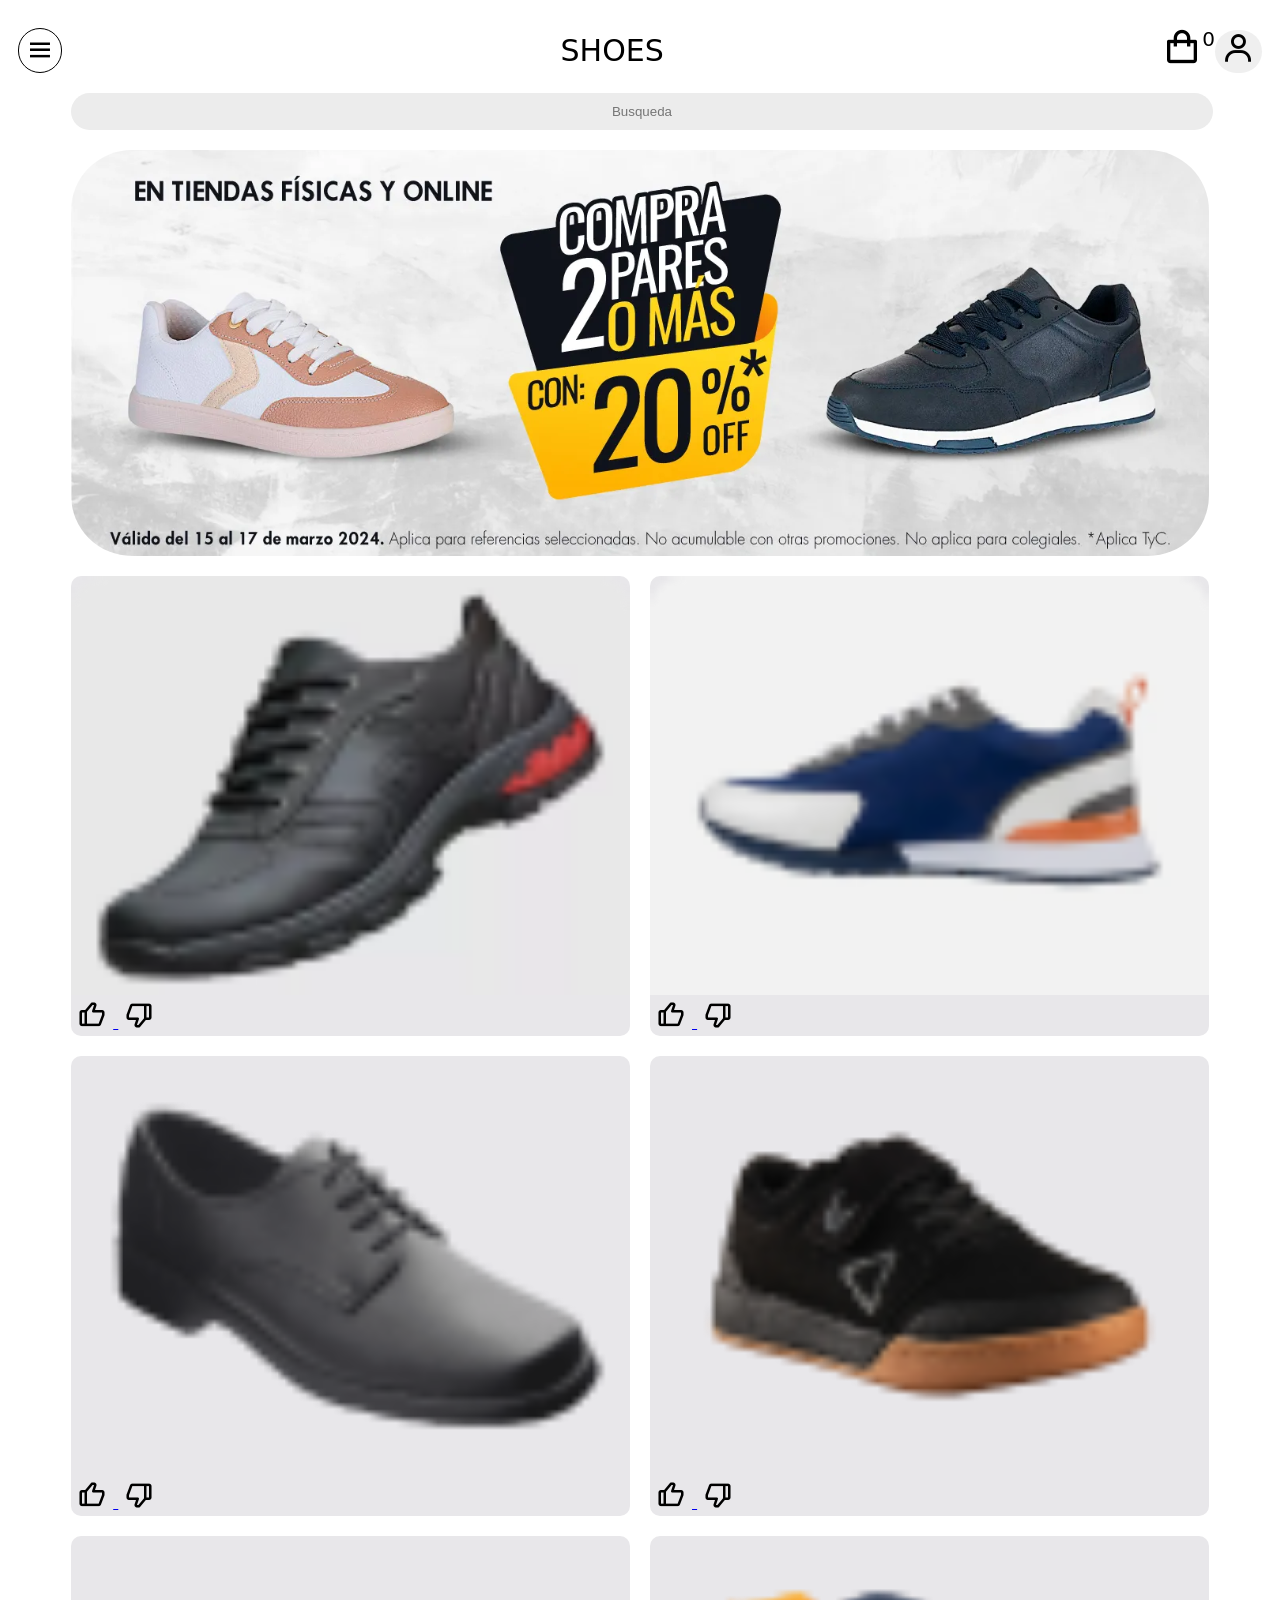
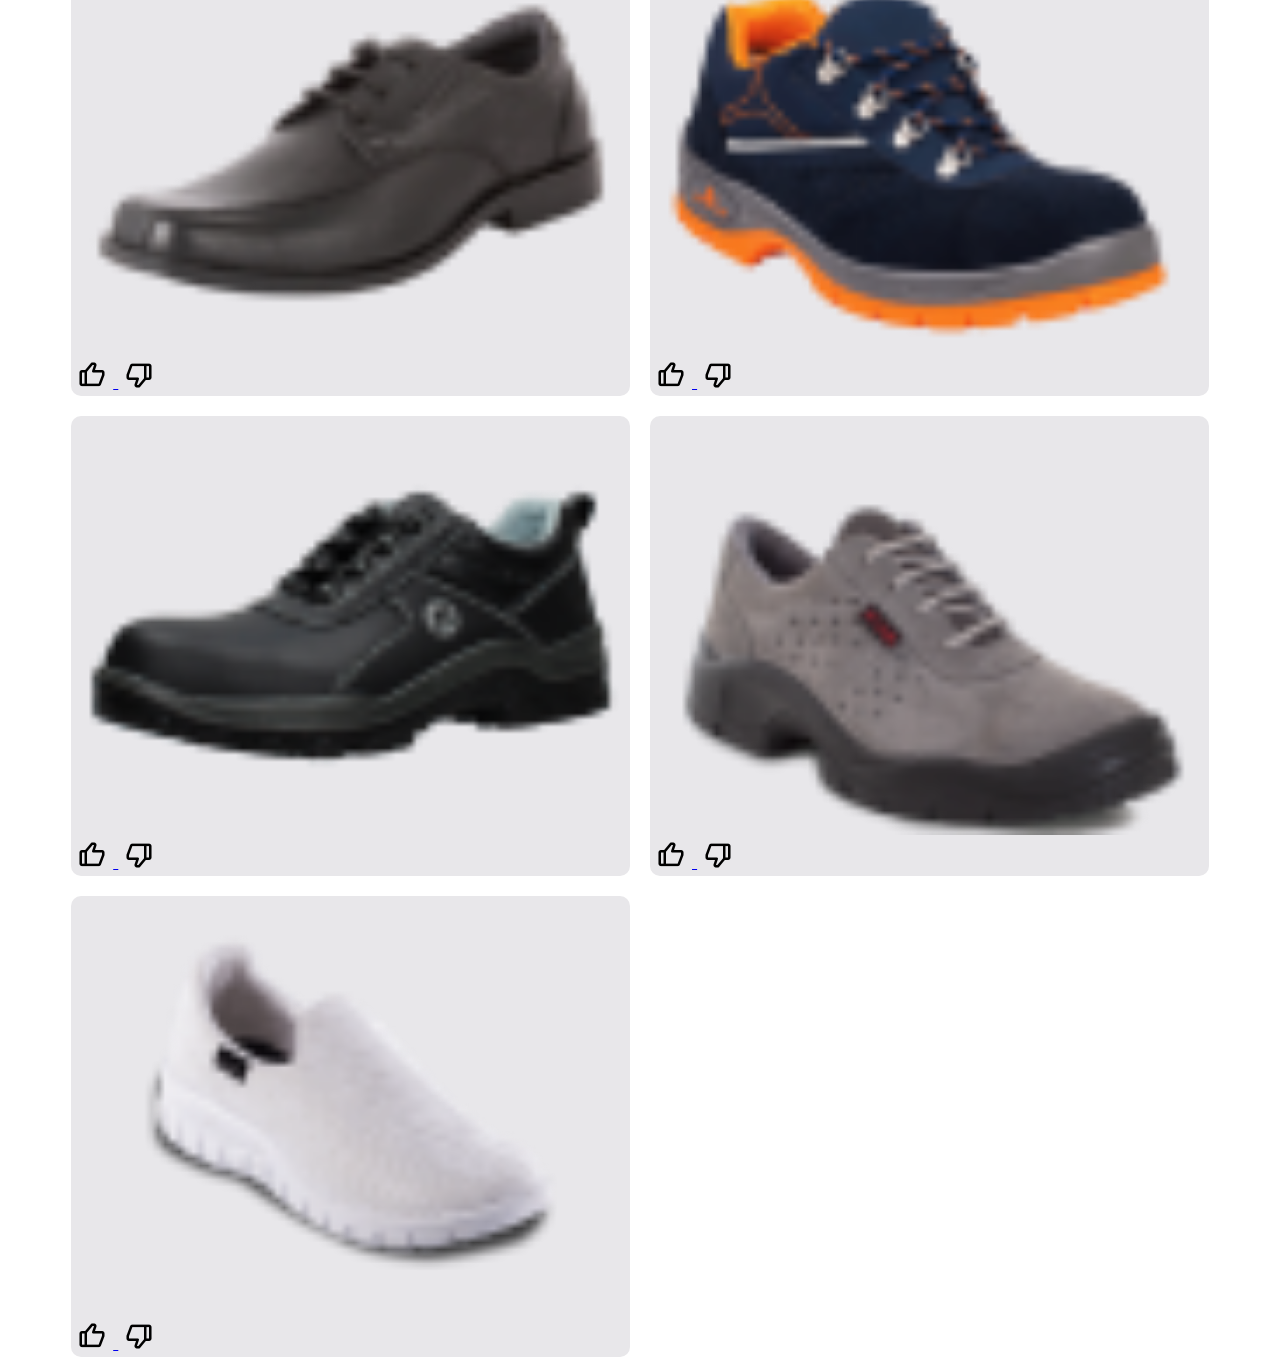
==== productos.html @ edd10b7c "proyect" ====
<!DOCTYPE html>
<html lang="en">
<head>
    <meta charset="UTF-8">
    <meta name="viewport" content="width=device-width, initial-scale=1.0">
    <title>Productos</title>
    <link rel="stylesheet" href="estilos.css">
    <link href='https://unpkg.com/boxicons@2.1.4/css/boxicons.min.css' rel='stylesheet'>

</head>
<body>
    <header class="header">
        <button class="menu" ><i class='bx bx-menu'></i></button>
        <h2>SHOES</h2>
        <div>
            <a class="carrito" href="" >
                <i class='bx bx-shopping-bag' ></i>
                <span class="cantidad">0</span>
            </a>
            <button class="usuario" >
                <i class='bx bx-user' ></i>
            </button>
        </div>
    </header>
    <div class="buscar">
        <input  type="text" placeholder="Busqueda">
    </div>

    <div class="informacion" >
        <img src="informacion.svg" alt="">
    </div>

    <div class="productos">
        <a href="producto.html" class="producto">
            <img src="producto1.png" alt="Producto Zapato">
            <div>
                <button><i class='bx bx-like' ></i></button>
                <button><i class='bx bx-dislike' ></i></button>
            </div>
        </a>
        <a href="producto.html" class="producto">
            <img src="producto2.png" alt="Producto Zapato">
            <div>
                <button><i class='bx bx-like' ></i></button>
                <button><i class='bx bx-dislike' ></i></button>
            </div>
        </a>
        <a href="producto.html" class="producto">
            <img src="producto3.png" alt="Producto Zapato">
            <div>
                <button><i class='bx bx-like' ></i></button>
                <button><i class='bx bx-dislike' ></i></button>
            </div>
        </a>
        <a href="producto.html" class="producto">
            <img src="producto4.png" alt="Producto Zapato">
            <div>
                <button><i class='bx bx-like' ></i></button>
                <button><i class='bx bx-dislike' ></i></button>
            </div>
        </a>
        <a href="producto.html" class="producto">
            <img src="producto5.png" alt="Producto Zapato">
            <div>
                <button><i class='bx bx-like' ></i></button>
                <button><i class='bx bx-dislike' ></i></button>
            </div>
        </a>
        <a href="producto.html" class="producto">
            <img src="producto6.png" alt="Producto Zapato">
            <div>
                <button><i class='bx bx-like' ></i></button>
                <button><i class='bx bx-dislike' ></i></button>
            </div>
        </a>
        <a href="producto.html" class="producto">
            <img src="producto7.png" alt="Producto Zapato">
            <div>
                <button><i class='bx bx-like' ></i></button>
                <button><i class='bx bx-dislike' ></i></button>
            </div>
        </a>
        <a href="producto.html" class="producto">
            <img src="producto8.png" alt="Producto Zapato">
            <div>
                <button><i class='bx bx-like' ></i></button>
                <button><i class='bx bx-dislike' ></i></button>
            </div>
        </a>
        <a href="producto.html" class="producto">
            <img src="producto9.png" alt="Producto Zapato">
            <div>
                <button><i class='bx bx-like' ></i></button>
                <button><i class='bx bx-dislike' ></i></button>
            </div>
        </a>
    </div>
    
</body>
</html>
---- estilos.css ----
html{
    font-family:system-ui, -apple-system, BlinkMacSystemFont, 'Segoe UI', Roboto, Oxygen, Ubuntu, Cantarell, 'Open Sans', 'Helvetica Neue', sans-serif;
}

.formulario{
    width: min(90%, 600px);
    margin: auto;
    display: grid;
    padding-top: 100px;
}

.formulario h2{
    text-align: center;
}

.formulario input{
    border-radius: 40px;
    border: none;
    background-color: #ececec;
    margin-bottom: 20px;
    height: 30px;
    padding-inline: 10px;
}

.formulario .checkbox{
    display: flex;
    align-items: center;
    font-size: 14px;
    gap: 10px;
}

.formulario .checkbox input{
    margin: 0;
}

.botones{
    margin-top: 40px;
    display: flex;
    align-items: center;
    justify-content: space-between;
}

.botones a{
    display: inline-block;
    border-radius: 10px;
    border: none;
    background-color: #ececec;
    margin-bottom: 20px;
    padding-inline: 10px;
    font-size: 14px;
    padding: 10px 15px;
    text-decoration: none;
    color: #000;
}

.opciones{
    display: flex;
    justify-content: space-between;
}

.opciones a{
    text-decoration: none;
    color: blue;
}

.botones-inicio{
    display: flex;
    justify-content: center;
    margin-top: 40px;
    display: flex;
    align-items: center;
}

.botones-inicio a{
    display: inline-block;
    border-radius: 10px;
    border: none;
    background-color: #ececec;
    margin-bottom: 20px;
    padding-inline: 10px;
    font-size: 14px;
    padding: 10px 15px;
    text-decoration: none;
    color: #000;
}


.header{
    display: flex;
    align-items: center;
    justify-content: space-between;
    padding-inline: 10px;
}

.menu{
    border-radius: 50px;
    border: none;
    font-size: 30px;
    height: 80px;
    height: 45px;
    display: flex;
    align-items: center;
    background-color: transparent;
    border: 1px solid black;
}

.header h2{
    font-size: 30px;
    font-weight: 500;
}

.buscar{
    width: 90%;
    margin: 0 auto;
}

.buscar input{
    width: 100%;
    height: 35px;
    border-radius: 40px;
    border: none;
    background-color: #ececec;
    text-align: center;
}

.carrito{
    position: relative;
    font-size: 40px;
    color: #000;
    text-decoration: none;
}

.carrito .cantidad{
    position: absolute;
    top: 0;
    font-size: 20px;
    right: 0;
}

.usuario{
    border-radius: 50px;
    border: none;
    font-size: 35px;
}

.informacion{
    width: 100%;
    display: flex;
    align-items: center;
    justify-content: center;
    margin-top: 20px;
}

.informacion img{
    width: 90%;
}

.productos{
    display: grid;
    grid-template-columns: 1fr 1fr;
    justify-content: center;
    align-items: center;
    width: 90%;
    gap: 20px;
    margin: 0 auto;
    margin-top: 20px;
}

.productos .producto {
    width: 100%;
    background-color: #E8E7EA;
    border-radius: 10px;
}

.productos .producto img{
    width: 100%
}

.productos .producto {
    width: 100%;
}

.producto button{
    background-color: transparent;
    border: none;
    font-size: 30px;
}

.detalle{
    width: 90%;
    display: grid;
    grid-template-columns: 1fr 130px;
    justify-content: center;
    margin: 0 auto;
}

.detalle .principal img{
    width: 250px;
}

.detalle .precio{
    font-size: 35px;
}

.detalle .nombre{
    font-size: 35px;

}

.relacionados{
    display: flex;
    gap: 20px;
}

.relacionados .producto{
    width: 100%;
    background-color: #E8E7EA;
    border-radius: 10px;
}

.relacionados .producto img{
    width: 100%
}

.formulario-contrasena{
    padding-top: 200px;
}

.formulario-contrasena p{
    text-align: center;
    margin-bottom: 50px;
}

.formulario-contrasena label{
    text-align: center;
    margin-bottom: 10px;
}

.formulario-contrasena .botones{
    margin-top: 20px;
}
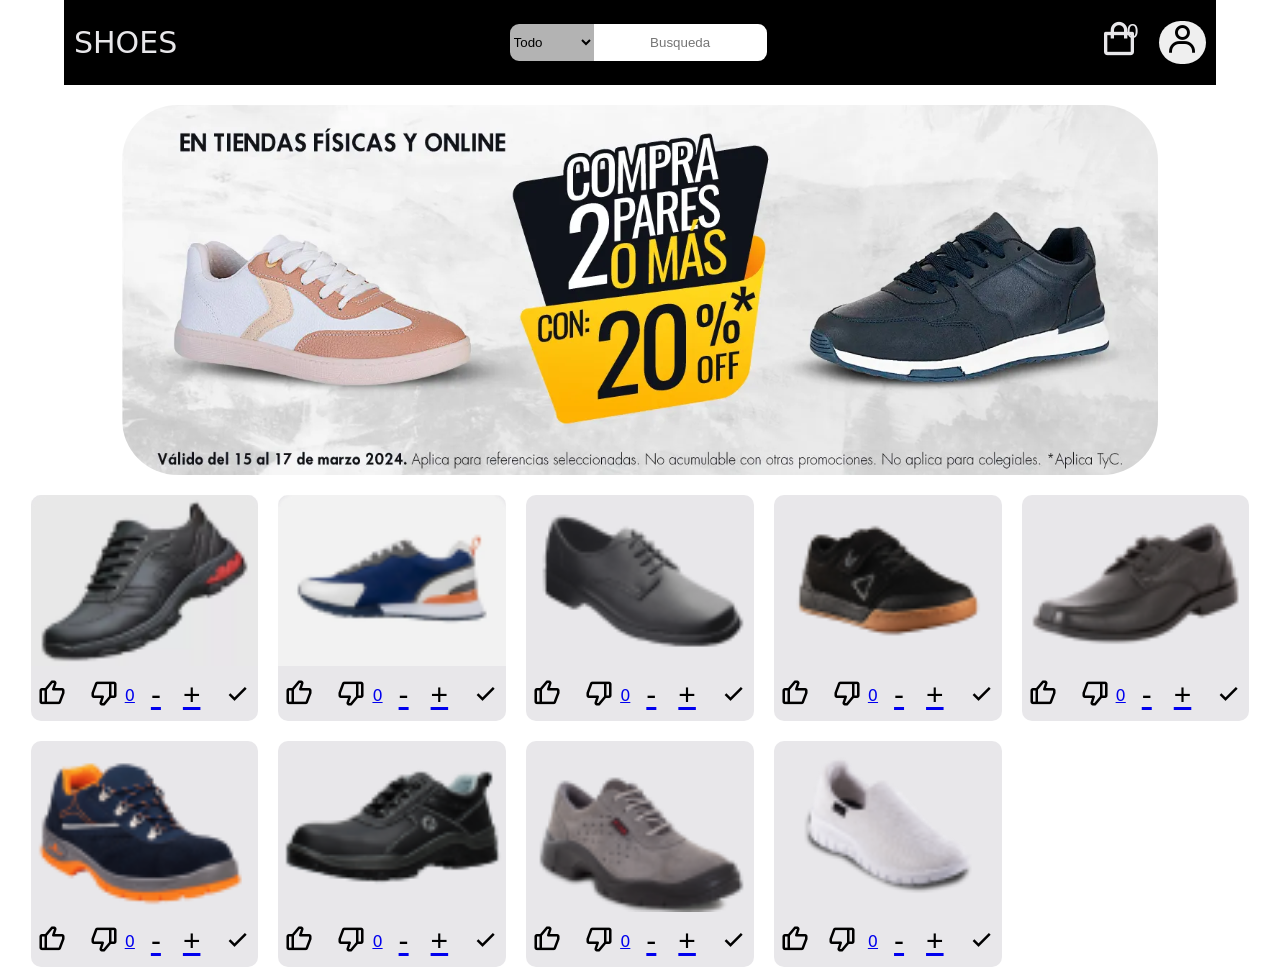
==== commit cc159277: "Actualization" ====
--- a/productos.html
+++ b/productos.html
@@ -6,20 +6,37 @@
     <title>Productos</title>
     <link rel="stylesheet" href="estilos.css">
     <link href='https://unpkg.com/boxicons@2.1.4/css/boxicons.min.css' rel='stylesheet'>
-
 </head>
 <body>
     <header class="header">
         <button class="menu" ><i class='bx bx-menu'></i></button>
         <h2>SHOES</h2>
-        <div>
-            <a class="carrito" href="" >
+        <div class="opciones">
+            <select name="categorias" id="categorias">
+                <option value="Todo">Todo</option>
+                <option value="Todo">Deportivos</option>
+                <option value="Todo">Casuales</option>
+            </select>
+            <div class="buscar">
+                <input  type="text" placeholder="Busqueda">
+            </div>
+        </div>
+        <div class="opciones-usuario">
+            <a class="carrito" href="/carrito.html" >
                 <i class='bx bx-shopping-bag' ></i>
                 <span class="cantidad">0</span>
             </a>
-            <button class="usuario" >
-                <i class='bx bx-user' ></i>
-            </button>
+            <div>
+                <button class="usuario">
+                    <i class='bx bx-user'></i>
+                </button>
+                <div class="dropdown-content">
+                    <a href="#">Mi info</a>
+                    <a href="#">Config</a>
+                    <a href="#">FAQ</a>
+                    <a href="#">Cerrar sesion</a>
+                </div>
+            </div>
         </div>
     </header>
     <div class="buscar">
@@ -34,67 +51,157 @@
         <a href="producto.html" class="producto">
             <img src="producto1.png" alt="Producto Zapato">
             <div>
+                <div>
+
+                    <button><i class='bx bx-like' ></i></button>
+                    <button><i class='bx bx-dislike' ></i></button>
+                </div>
+                <div>
+               
+                    <p class="numero" >0</p>
+                    <button class="decrementar" >-</button>
+                    <button class="incrementar" >+</button>
+                    <button class="agregar" > <i class='bx bx-check'></i> </button>
+                </div>
+
+            </div>
+        </a>
+        <a href="producto.html" class="producto">
+            <img src="producto2.png" alt="Producto Zapato">
+            <div>
+                <div>
+
+                    <button><i class='bx bx-like' ></i></button>
+                    <button><i class='bx bx-dislike' ></i></button>
+                </div>
+                <div>
+               
+                    <p class="numero" >0</p>
+                    <button class="decrementar" >-</button>
+                    <button class="incrementar" >+</button>
+                    <button class="agregar" > <i class='bx bx-check'></i> </button>
+                </div>
+            </div>
+        </a>
+        <a href="producto.html" class="producto">
+            <img src="producto3.png" alt="Producto Zapato">
+            <div>
+                <div>
+
+                    <button><i class='bx bx-like' ></i></button>
+                    <button><i class='bx bx-dislike' ></i></button>
+                </div>
+                <div>
+               
+                    <p class="numero" >0</p>
+                    <button class="decrementar" >-</button>
+                    <button class="incrementar" >+</button>
+                    <button class="agregar" > <i class='bx bx-check'></i> </button>
+                </div>
+            </div>
+        </a>
+        <a href="producto.html" class="producto">
+            <img src="producto4.png" alt="Producto Zapato">
+            <div>
+                <div>
+
+                    <button><i class='bx bx-like' ></i></button>
+                    <button><i class='bx bx-dislike' ></i></button>
+                </div>
+                <div>
+               
+                    <p class="numero" >0</p>
+                    <button class="decrementar" >-</button>
+                    <button class="incrementar" >+</button>
+                    <button class="agregar" > <i class='bx bx-check'></i> </button>
+                </div>
+            </div>
+        </a>
+        <a href="producto.html" class="producto">
+            <img src="producto5.png" alt="Producto Zapato">
+            <div>
+                <div>
+
+                    <button><i class='bx bx-like' ></i></button>
+                    <button><i class='bx bx-dislike' ></i></button>
+                </div>
+                <div>
+               
+                    <p class="numero" >0</p>
+                    <button class="decrementar" >-</button>
+                    <button class="incrementar" >+</button>
+                    <button class="agregar" > <i class='bx bx-check'></i> </button>
+                </div>
+            </div>
+        </a>
+        <a href="producto.html" class="producto">
+            <img src="producto6.png" alt="Producto Zapato">
+            <div>
+                <div>
+
+                    <button><i class='bx bx-like' ></i></button>
+                    <button><i class='bx bx-dislike' ></i></button>
+                </div>
+                <div>
+               
+                    <p class="numero" >0</p>
+                    <button class="decrementar" >-</button>
+                    <button class="incrementar" >+</button>
+                    <button class="agregar" > <i class='bx bx-check'></i> </button>
+                </div>
+            </div>
+        </a>
+        <a href="producto.html" class="producto">
+            <img src="producto7.png" alt="Producto Zapato">
+            <div>
+                <div>
+
+                    <button><i class='bx bx-like' ></i></button>
+                    <button><i class='bx bx-dislike' ></i></button>
+                </div>
+                <div>
+               
+                    <p class="numero" >0</p>
+                    <button class="decrementar" >-</button>
+                    <button class="incrementar" >+</button>
+                    <button class="agregar" > <i class='bx bx-check'></i> </button>
+                </div>
+            </div>
+        </a>
+        <a href="producto.html" class="producto">
+            <img src="producto8.png" alt="Producto Zapato">
+            <div>
+                <div>
+
                 <button><i class='bx bx-like' ></i></button>
                 <button><i class='bx bx-dislike' ></i></button>
             </div>
-        </a>
-        <a href="producto.html" class="producto">
-            <img src="producto2.png" alt="Producto Zapato">
+
+                <div>
+               
+                    <p class="numero" >0</p>
+                    <button class="decrementar" >-</button>
+                    <button class="incrementar" >+</button>
+                    <button class="agregar" > <i class='bx bx-check'></i> </button>
+                </div>
+            </div>
+        </a>
+        <a href="producto.html" class="producto">
+            <img src="producto9.png" alt="Producto Zapato">
             <div>
                 <button><i class='bx bx-like' ></i></button>
                 <button><i class='bx bx-dislike' ></i></button>
-            </div>
-        </a>
-        <a href="producto.html" class="producto">
-            <img src="producto3.png" alt="Producto Zapato">
-            <div>
-                <button><i class='bx bx-like' ></i></button>
-                <button><i class='bx bx-dislike' ></i></button>
-            </div>
-        </a>
-        <a href="producto.html" class="producto">
-            <img src="producto4.png" alt="Producto Zapato">
-            <div>
-                <button><i class='bx bx-like' ></i></button>
-                <button><i class='bx bx-dislike' ></i></button>
-            </div>
-        </a>
-        <a href="producto.html" class="producto">
-            <img src="producto5.png" alt="Producto Zapato">
-            <div>
-                <button><i class='bx bx-like' ></i></button>
-                <button><i class='bx bx-dislike' ></i></button>
-            </div>
-        </a>
-        <a href="producto.html" class="producto">
-            <img src="producto6.png" alt="Producto Zapato">
-            <div>
-                <button><i class='bx bx-like' ></i></button>
-                <button><i class='bx bx-dislike' ></i></button>
-            </div>
-        </a>
-        <a href="producto.html" class="producto">
-            <img src="producto7.png" alt="Producto Zapato">
-            <div>
-                <button><i class='bx bx-like' ></i></button>
-                <button><i class='bx bx-dislike' ></i></button>
-            </div>
-        </a>
-        <a href="producto.html" class="producto">
-            <img src="producto8.png" alt="Producto Zapato">
-            <div>
-                <button><i class='bx bx-like' ></i></button>
-                <button><i class='bx bx-dislike' ></i></button>
-            </div>
-        </a>
-        <a href="producto.html" class="producto">
-            <img src="producto9.png" alt="Producto Zapato">
-            <div>
-                <button><i class='bx bx-like' ></i></button>
-                <button><i class='bx bx-dislike' ></i></button>
+                <div>
+               
+                    <p class="numero" >0</p>
+                    <button class="decrementar" >-</button>
+                    <button class="incrementar" >+</button>
+                    <button class="agregar" > <i class='bx bx-check'></i> </button>
+                </div>
             </div>
         </a>
     </div>
     
+    <script src="main.js"></script>
 </body>
 </html>
--- a/estilos.css
+++ b/estilos.css
@@ -173,7 +173,7 @@
 }
 
 .productos .producto img{
-    width: 100%
+    width: 100%;
 }
 
 .productos .producto {
@@ -238,4 +238,214 @@
 
 .formulario-contrasena .botones{
     margin-top: 20px;
+}
+
+.opciones{
+    display: none;
+}
+
+.opciones select{
+    border: none;
+}
+
+.buscar{
+    display: none;
+}
+
+
+.dropdown-content {
+    display: none;
+    position: absolute;
+    right: 20px;
+    background-color: white;
+    box-shadow: 0px 8px 16px 0px rgba(0,0,0,0.2);
+    min-width: 160px;
+    z-index: 1;
+    margin-top: 5px;
+}
+
+.dropdown-content a {
+    color: black;
+    padding: 12px 16px;
+    text-decoration: none;
+    display: block;
+}
+
+.dropdown-content a:hover {
+    background-color: #f1f1f1;
+}
+
+.opciones-usuario{
+    display: flex;
+    align-items: center;
+    gap: 20px;
+}
+
+.producto > div{
+    display: flex;
+    align-items: center;
+    justify-content: space-between;
+}
+
+.producto > div > div{
+    display: flex;
+    align-items: center;
+    gap: 10px;
+}
+
+.producto-carrito{
+    display: flex;
+    align-items: center;
+    gap: 20px;
+}
+
+.opciones-usuario{
+    position: relative;
+}
+
+.resumen div {
+    display: flex;
+    justify-content: space-between;
+    align-items: center;
+}
+
+.btn-atras-carrito{
+    border: none;
+    border-radius: 10px;
+    height: 30px;
+    width: 120px;
+    margin-top: 20px;
+}
+
+.resumen button{
+    width: 100%;
+    height: 40px;
+    border-radius: 10px;
+    border: none;
+}
+
+@media screen and (min-width:768px) and (max-width: 1023px) {
+    .header{
+        background-color: #000;
+        color: #E8E7EA;
+    }
+
+    .carrito i{
+        color: #E8E7EA;
+    }
+
+    .carrito span{
+        color: #E8E7EA;
+    }
+
+    .opciones .buscar{
+        background-color: #fff;
+    }
+
+    .opciones select{
+        background-color: rgba(255, 255, 255, .7);
+    }
+    .productos{
+        display: grid;
+        grid-template-columns: repeat(3, 1fr);
+    }
+
+    .header .menu{
+        display: none;
+    }
+    .opciones{
+        display: inline-flex;
+        border: 1px solid rgba(0, 0, 0, .1);
+        border-radius: 10px;
+        overflow: hidden;
+    }
+
+
+
+
+    .opciones .buscar{
+        display: inline-flex;
+ 
+    }
+
+    .opciones .buscar input{
+        border-radius: 1px;
+        background-color: transparent;
+    }
+
+    .contenido-carrito{
+        display: grid;
+        grid-template-columns: 1fr;
+    }
+
+
+}
+
+
+
+@media screen and (min-width:1024px) {
+
+    .header{
+        background-color: #000;
+        color: #E8E7EA;
+    }
+
+    .carrito i{
+        color: #E8E7EA;
+    }
+
+    .carrito span{
+        color: #E8E7EA;
+    }
+
+    .opciones{
+        position: relative;
+    }
+    .opciones .buscar{
+        background-color: #fff;
+    }
+
+    .opciones select{
+        background-color: rgba(255, 255, 255, .7);
+    }
+
+    body{
+        width: min(90%, 1200px);
+        margin: auto
+    }
+    .productos{
+        display: grid;
+        grid-template-columns: repeat(5, 1fr);
+    }
+
+    .header .menu{
+        display: none;
+    }
+    .opciones{
+        display: inline-flex;
+        border: 1px solid rgba(0, 0, 0, .1);
+        border-radius: 10px;
+        overflow: hidden;
+    }
+
+
+
+
+    .opciones .buscar{
+        display: inline-flex;
+ 
+    }
+
+    .opciones .buscar input{
+        border-radius: 1px;
+        background-color: transparent;
+    }
+
+    .contenido-carrito{
+        display: grid;
+        grid-template-columns: 1fr 400px;
+    }
+
+
+    
 }
